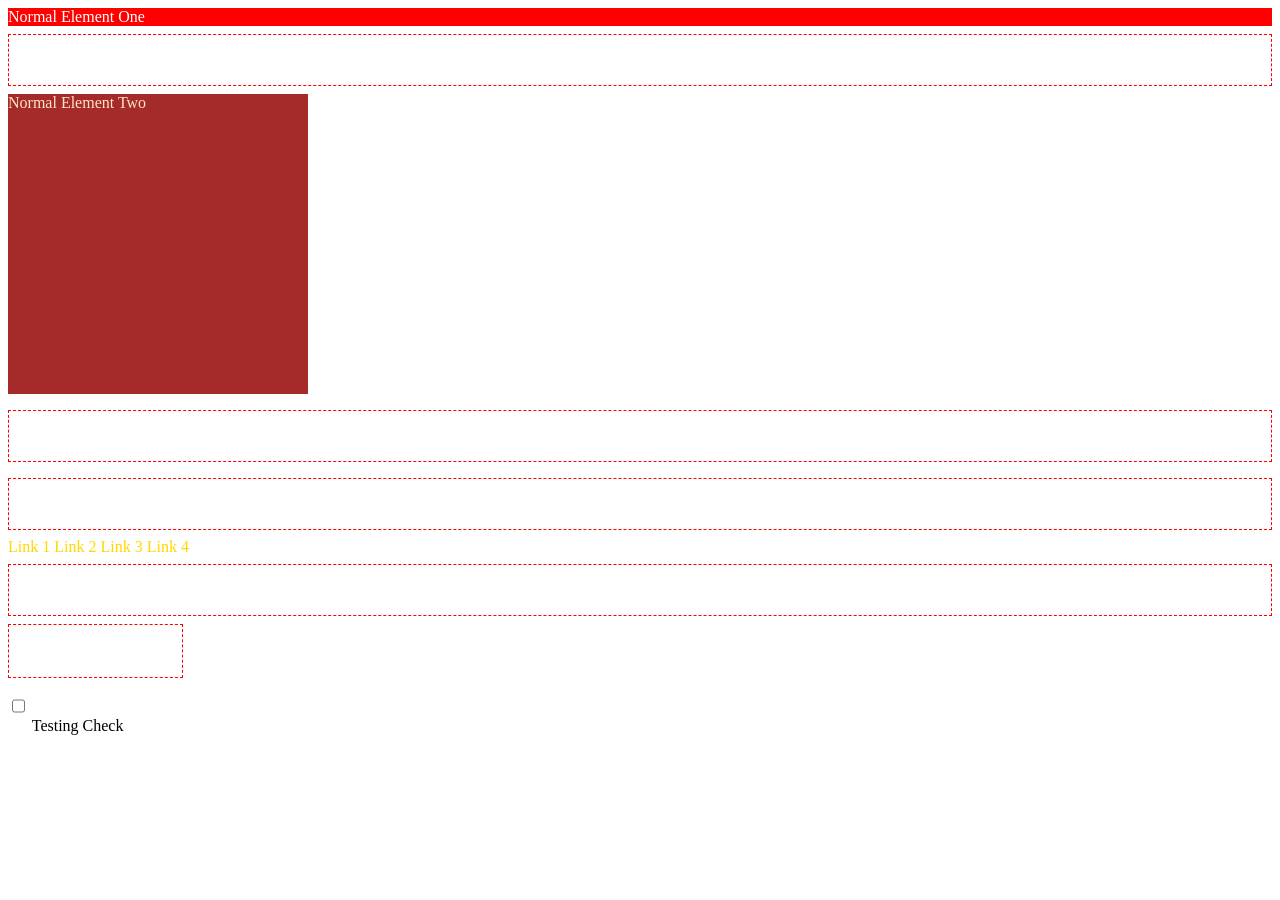
==== PseudoClasses&Elements/index.html @ ee202976 "add new css practice files - psuado classes" ====
<!DOCTYPE html>
<html lang="en">
<head>
    <meta charset="UTF-8">
    <link rel="stylesheet" href="style.css">
    <!-- <link rel="stylesheet" href="Assigment.css"> -->
    <title>Document</title>
</head>
<body>
    <div class="one">Normal Element One</div>
    <hr>
    <div class="two">Normal Element Two</div>
    <p></p>
    <hr>
    <a href="https://google.com">Link 1</a>
    <a href="https://twitter.com">Link 2</a>
    <a href="https://youtube.com">Link 3</a>
    <a href="https://linkedin.com">Link 4</a>
    <hr />
    <form action="">
        <div>
            <input class="in" type="text">
        </div>
        <div>
            <input class="ch" type="checkbox">
            <label for="">Testing Check</label>
        </div>
    </form>
</body>
</html>
---- PseudoClasses&Elements/style.css ----
.one{
    background-color: red;
    color: white;
}
.two{
    background-color: brown;
    color: bisque;
    width: 300px;
    height: 300px;
}
a{
    color: gold;
    text-decoration: none;
}
a:visited{
    color: blueviolet;
}
a:hover{
    color:black;
}
.ch:checked + label{
    color: blue;
}
.in:focus{
    background-color: coral;
    outline: none;
    border: 3px seagreen solid;
}
:empty{
    height: 50px;
    border: 1px red dashed ;
}
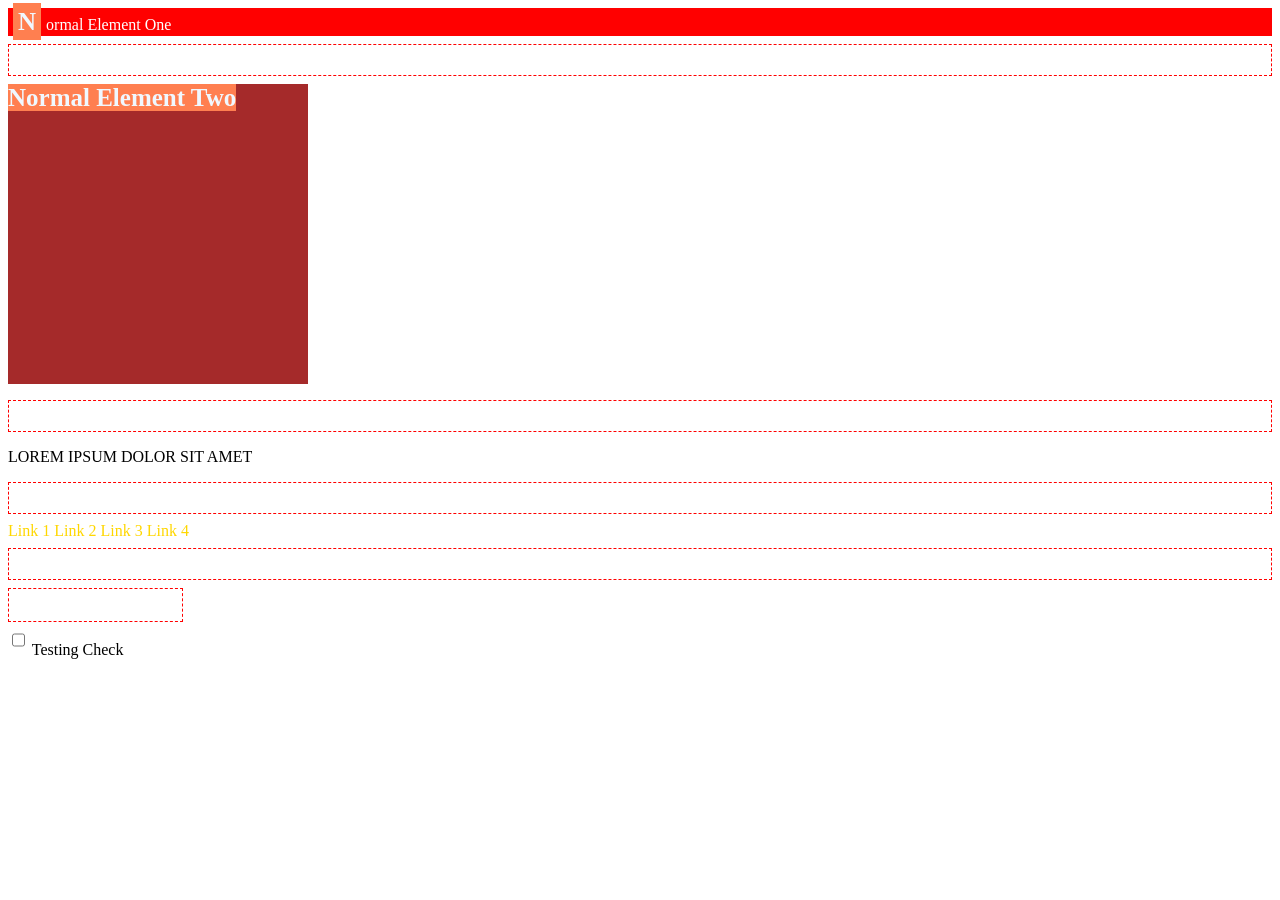
==== commit 28bdcf9c: "Practice Pseudo Elements - First Letter, First Line, Selection" ====
--- a/PseudoClasses&Elements/index.html
+++ b/PseudoClasses&Elements/index.html
@@ -11,6 +11,7 @@
     <hr>
     <div class="two">Normal Element Two</div>
     <p></p>
+    <p class="three">LOREM IPSUM DOLOR SIT AMET</p>
     <hr>
     <a href="https://google.com">Link 1</a>
     <a href="https://twitter.com">Link 2</a>
--- a/PseudoClasses&Elements/style.css
+++ b/PseudoClasses&Elements/style.css
@@ -27,6 +27,29 @@
     border: 3px seagreen solid;
 }
 :empty{
-    height: 50px;
+    height: 30px;
     border: 1px red dashed ;
+}
+
+.one::first-letter{
+    background-color: coral;
+    font-size: 25px;
+    font-weight: 700;
+    font-family: serif;
+    color: aliceblue;
+    margin: 5px;
+    padding: 5px;
+}
+.two::first-line{
+    background-color: coral;
+    font-size: 25px;
+    font-weight: 700;
+    font-family: serif;
+    color: aliceblue;
+    margin: 5px;
+    padding: 5px;
+}
+::selection{
+    background-color: blueviolet;
+    color: aqua;
 }
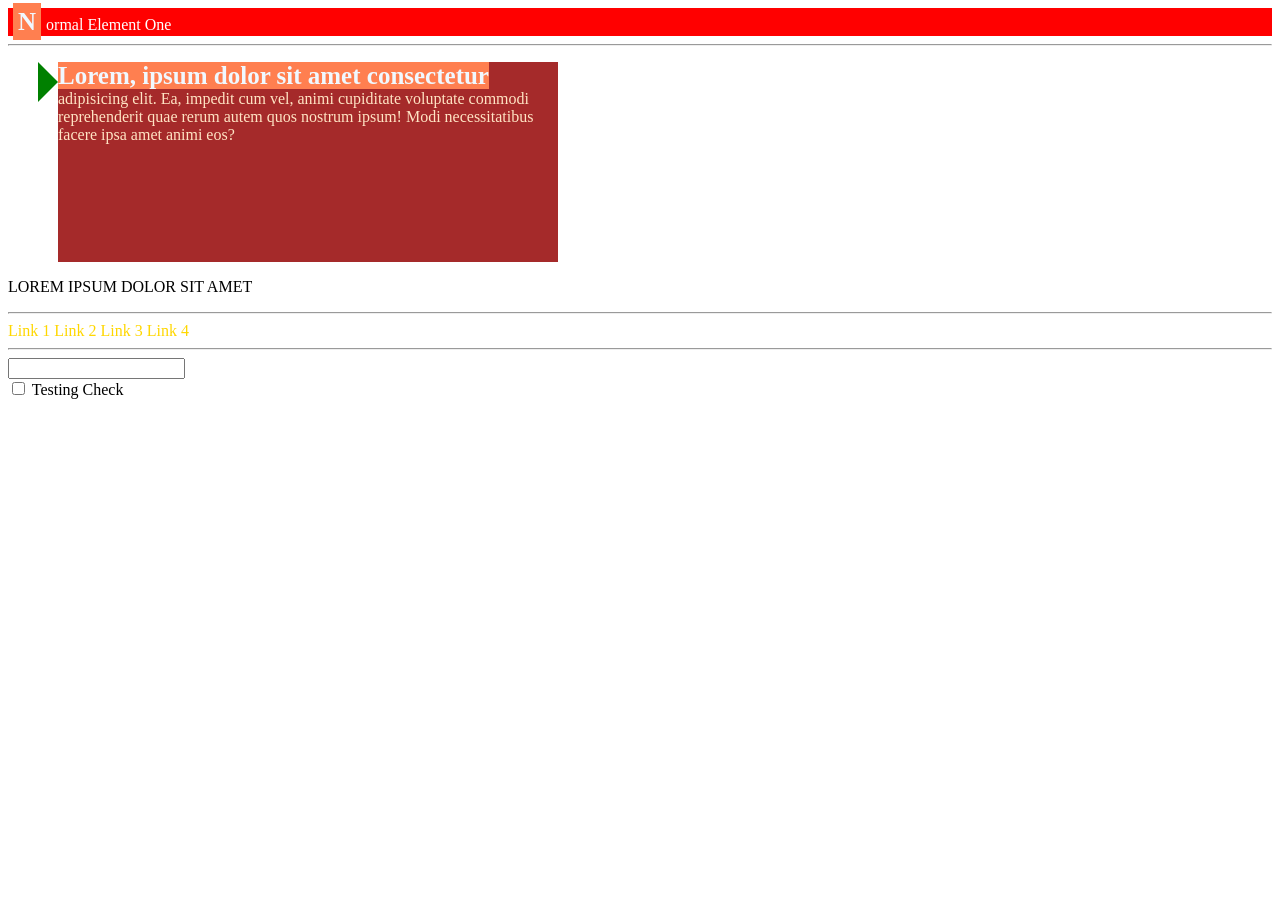
==== commit ab23610b: "psudo Before after and content" ====
--- a/PseudoClasses&Elements/index.html
+++ b/PseudoClasses&Elements/index.html
@@ -9,7 +9,13 @@
 <body>
     <div class="one">Normal Element One</div>
     <hr>
-    <div class="two">Normal Element Two</div>
+    <div class="two">
+        <p>Lorem, ipsum dolor sit amet consectetur 
+        adipisicing elit. Ea, impedit cum vel, animi cupiditate
+        voluptate commodi reprehenderit quae rerum autem quos 
+        nostrum ipsum! Modi necessitatibus facere ipsa amet animi eos?
+        </p>
+    </div>
     <p></p>
     <p class="three">LOREM IPSUM DOLOR SIT AMET</p>
     <hr>
--- a/PseudoClasses&Elements/style.css
+++ b/PseudoClasses&Elements/style.css
@@ -3,10 +3,12 @@
     color: white;
 }
 .two{
+    position: relative;
     background-color: brown;
     color: bisque;
-    width: 300px;
-    height: 300px;
+    width: 500px;
+    height: 200px;
+    margin-left: 50px;
 }
 a{
     color: gold;
@@ -26,10 +28,11 @@
     outline: none;
     border: 3px seagreen solid;
 }
-:empty{
+/* No use anymore - just for showcase */
+/* :empty{
     height: 30px;
     border: 1px red dashed ;
-}
+} */
 
 .one::first-letter{
     background-color: coral;
@@ -52,4 +55,25 @@
 ::selection{
     background-color: blueviolet;
     color: aqua;
+}
+
+.two:hover::after{
+    content: "";
+    position: absolute;
+    background-color: blue;
+    height: 100%;
+    width: 10px;
+    right: 0px;
+    top: 0px;
+}
+.two::before{
+    content: "";
+    position: absolute;
+    top: 0px;
+    left: -20px;
+    border-width: 20px;
+    border-style: solid;
+    border-color:  transparent transparent transparent green;
+    width: 0px;
+    height: 0px;
 }
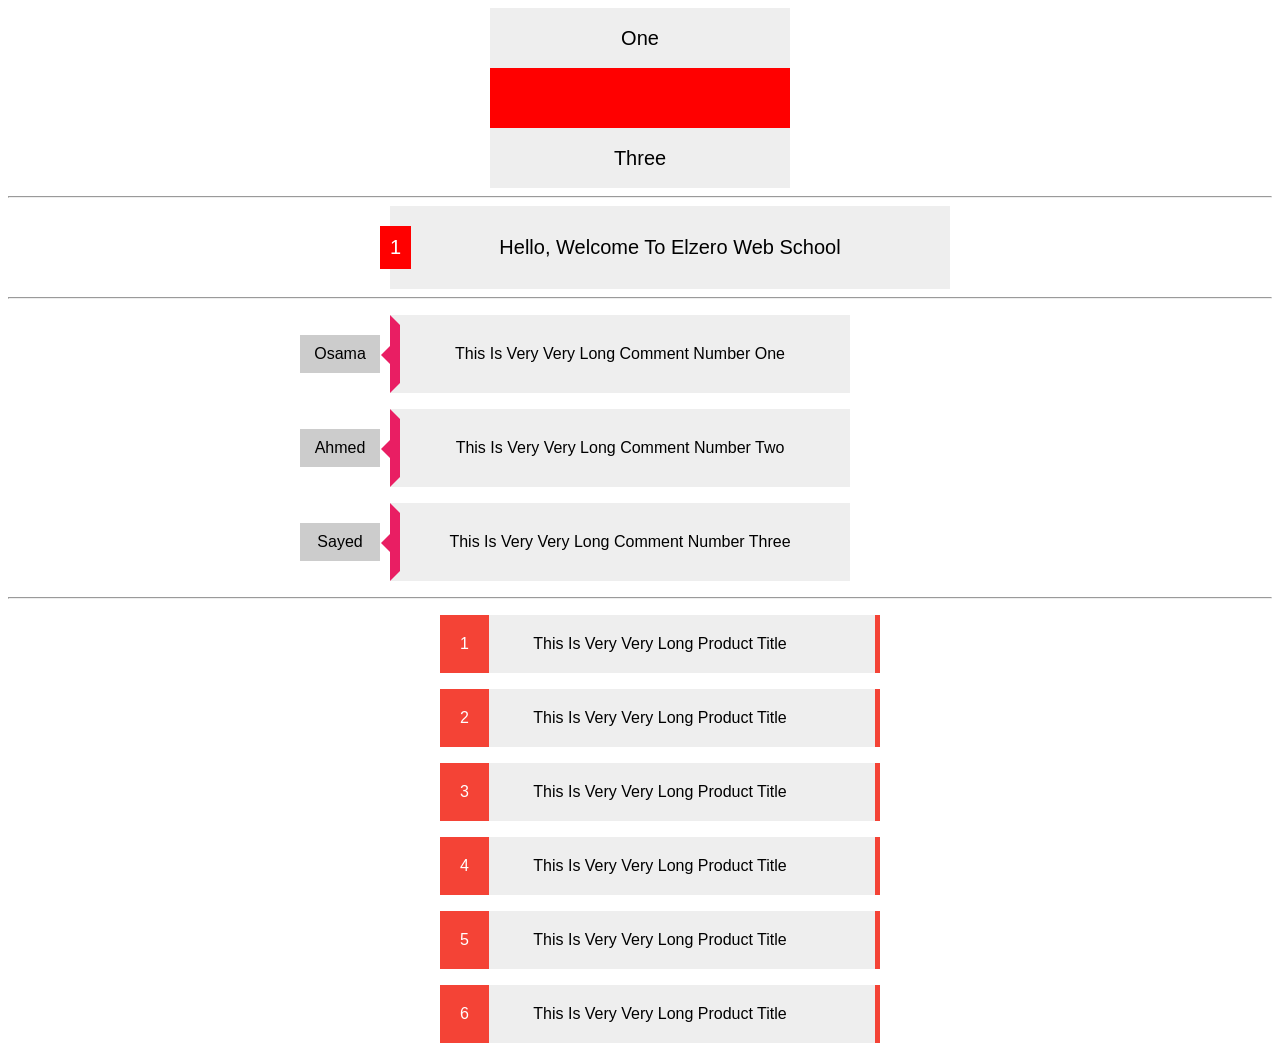
==== commit ae1698a3: "Psudo Class and Elements Assignments" ====
--- a/PseudoClasses&Elements/index.html
+++ b/PseudoClasses&Elements/index.html
@@ -2,12 +2,13 @@
 <html lang="en">
 <head>
     <meta charset="UTF-8">
-    <link rel="stylesheet" href="style.css">
-    <!-- <link rel="stylesheet" href="Assigment.css"> -->
+    <!-- <link rel="stylesheet" href="style.css"> -->
+    <link rel="stylesheet" href="Assigment.css">
     <title>Document</title>
 </head>
 <body>
-    <div class="one">Normal Element One</div>
+    <!-- Lessons 34 ~ 37 -->
+    <!-- <div class="one">Normal Element One</div>
     <hr>
     <div class="two">
         <p>Lorem, ipsum dolor sit amet consectetur 
@@ -32,6 +33,32 @@
             <input class="ch" type="checkbox">
             <label for="">Testing Check</label>
         </div>
-    </form>
+    </form> -->
+
+    <!-- Assignments -->
+    <!-- 1 -->
+    <div class="assign-1">One</div>
+    <div class="assign-1"></div>
+    <div class="assign-1">Three</div>
+    <hr>
+
+    <!-- 2 -->
+    <div class="assign-2"> Hello, Welcome To Elzero Web School</div>
+    <hr>
+
+    <!-- 3 -->
+    <p class="assign-3" data-person="Osama">This Is Very Very Long Comment Number One</p>
+    <p class="assign-3" data-person="Ahmed">This Is Very Very Long Comment Number Two</p>
+    <p class="assign-3" data-person="Sayed">This Is Very Very Long Comment Number Three</p>
+    <hr>
+
+    <!-- 4 -->
+    <p class="assign-4">This Is Very Very Long Product Title</p>
+    <p class="assign-4">This Is Very Very Long Product Title</p>
+    <p class="assign-4">This Is Very Very Long Product Title</p>
+    <p class="assign-4">This Is Very Very Long Product Title</p>
+    <p class="assign-4">This Is Very Very Long Product Title</p>
+    <p class="assign-4">This Is Very Very Long Product Title</p>
+
 </body>
 </html>
--- a/PseudoClasses&Elements/Assigment.css
+++ b/PseudoClasses&Elements/Assigment.css
@@ -0,0 +1,109 @@
+.assign-1{
+    width: 300px;
+    height: 60px;
+    text-align: center;
+    font-family: sans-serif;
+    font-size: 20px;
+    background-color: #eee;
+    position: relative;
+    left: calc((100% - 300px)/2);
+    
+    display: flex;
+    justify-content: center; 
+    align-items: center;     
+}
+.assign-1:empty{
+    background-color: red;
+}
+
+
+.assign-2{
+    width: 500px;
+    padding: 30px;
+    text-align: center;
+    font-family: sans-serif;
+    font-size: 20px;
+    background-color: #eee;
+    position: relative;
+    left: calc((100% - 500px)/2);
+
+}
+.assign-2::before{
+    content: "1";
+    background-color: red;
+    position: absolute;
+    color: white;
+    padding: 10px;
+    top: 20px;
+    left: -10px;
+}
+
+
+.assign-3{
+    width: 400px;
+    padding: 20px;
+    text-align: center;
+    font-family: sans-serif;
+    font-size: 16px;
+    background-color: #eee;
+    position: relative;
+    left: calc((100% - 500px)/2);
+    border-width: 10px;
+    border-style: solid;
+    border-color: transparent transparent transparent #e91e63;
+}
+.assign-3::before{
+    content: attr(data-person);
+    position: absolute;
+    left: -100px;
+    top: 10px;
+
+    background-color: #ccc;
+    padding: 10px;
+    min-width: 60px;
+}
+.assign-3::after{
+    content: "";
+    position: absolute;
+    left: -29px ;
+    border-width: 10px;
+    border-style: solid;
+    border-color: transparent #e91e63 transparent transparent;
+}
+
+
+.assign-4{
+    width: 400px;
+    padding: 20px;
+    text-align: center;
+    font-family: sans-serif;
+    font-size: 16px;
+    background-color: #eee;
+    position: relative;
+    left: calc((100% - 400px)/2);
+    counter-increment: product;
+}
+.assign-4::before{
+    content: counter(product);
+    background-color: #f44336;
+    color: white;
+    position: absolute;
+    padding: 20px;
+    left: 0px;
+    top: 0px;
+}
+.assign-4::after{
+    content: "";
+    background-color: #f44336;
+    position: absolute;
+    right: 0px;
+    top: 0px;
+    width: 5px;
+    height: 100%;
+}
+
+
+
+
+
+
